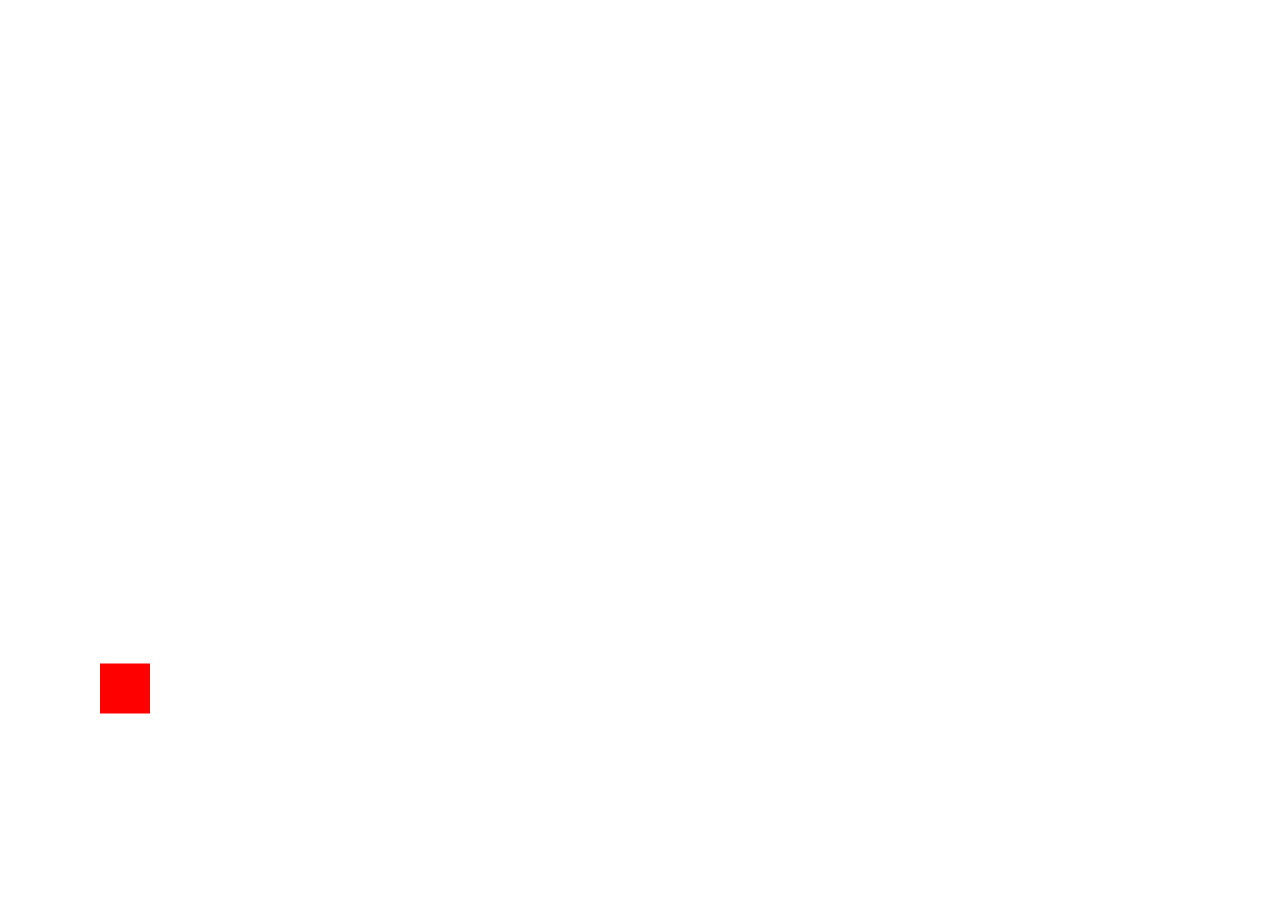
==== index.html @ a4bee180 "first commit" ====
<!DOCTYPE html>
<html lang="en">
<head>
    <meta charset="UTF-8">
    <meta name="viewport" content="width=device-width, initial-scale=1.0">
    <title>Mario clone</title>
    <style>
         body {
            margin: 0px;
         }
    </style>
</head>
<body>
    <canvas></canvas>
    <script src="index.js"></script>
</body>
</html>
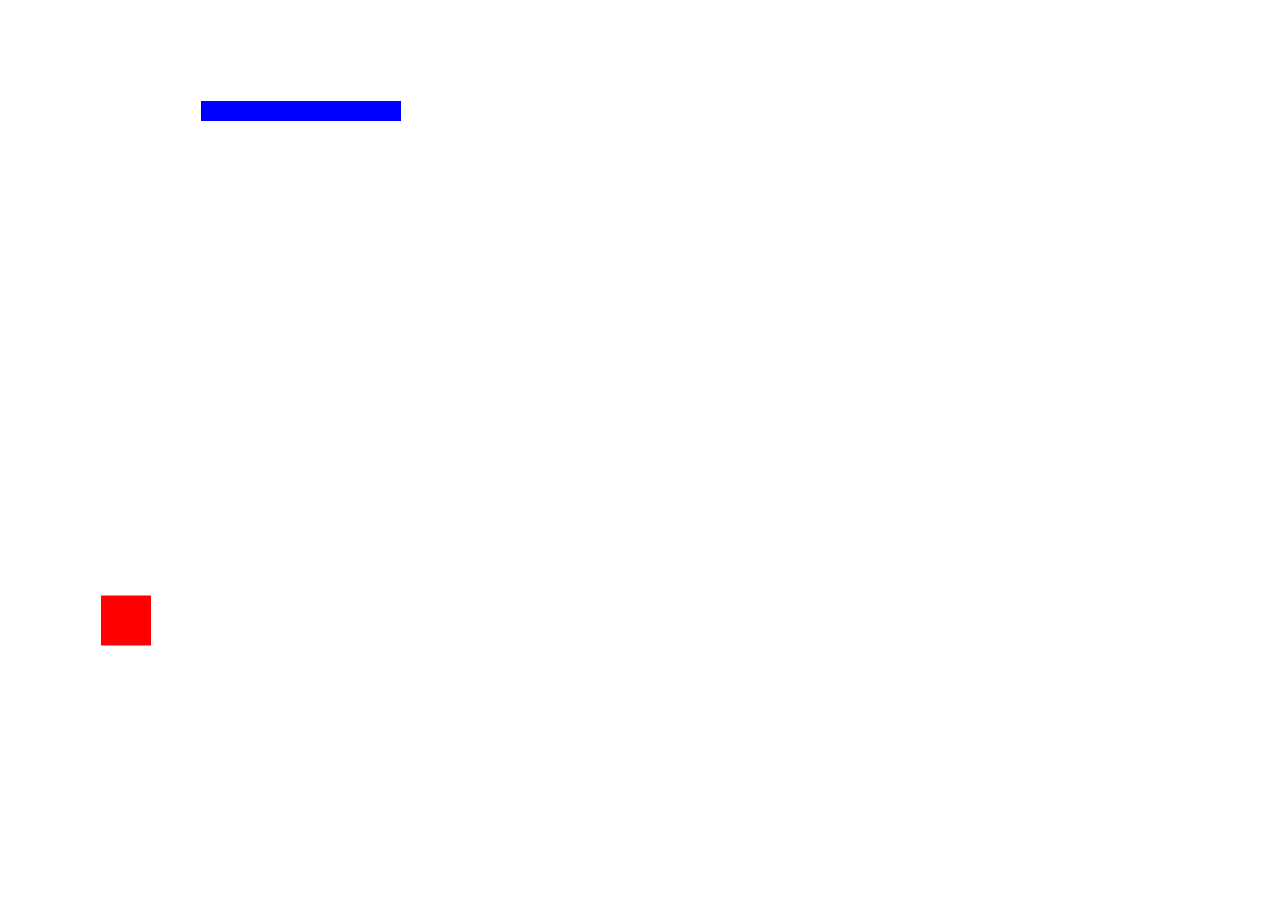
==== commit 371d2c2c: "Platform collision and css" ====
--- a/index.html
+++ b/index.html
@@ -4,14 +4,10 @@
     <meta charset="UTF-8">
     <meta name="viewport" content="width=device-width, initial-scale=1.0">
     <title>Mario clone</title>
-    <style>
-         body {
-            margin: 0px;
-         }
-    </style>
+    <link rel="stylesheet" href="index.css">
 </head>
 <body>
     <canvas></canvas>
     <script src="index.js"></script>
 </body>
-</html>+</html>
--- a/index.css
+++ b/index.css
@@ -0,0 +1,4 @@
+body {
+    margin: 1px;
+    overflow: hidden;
+}
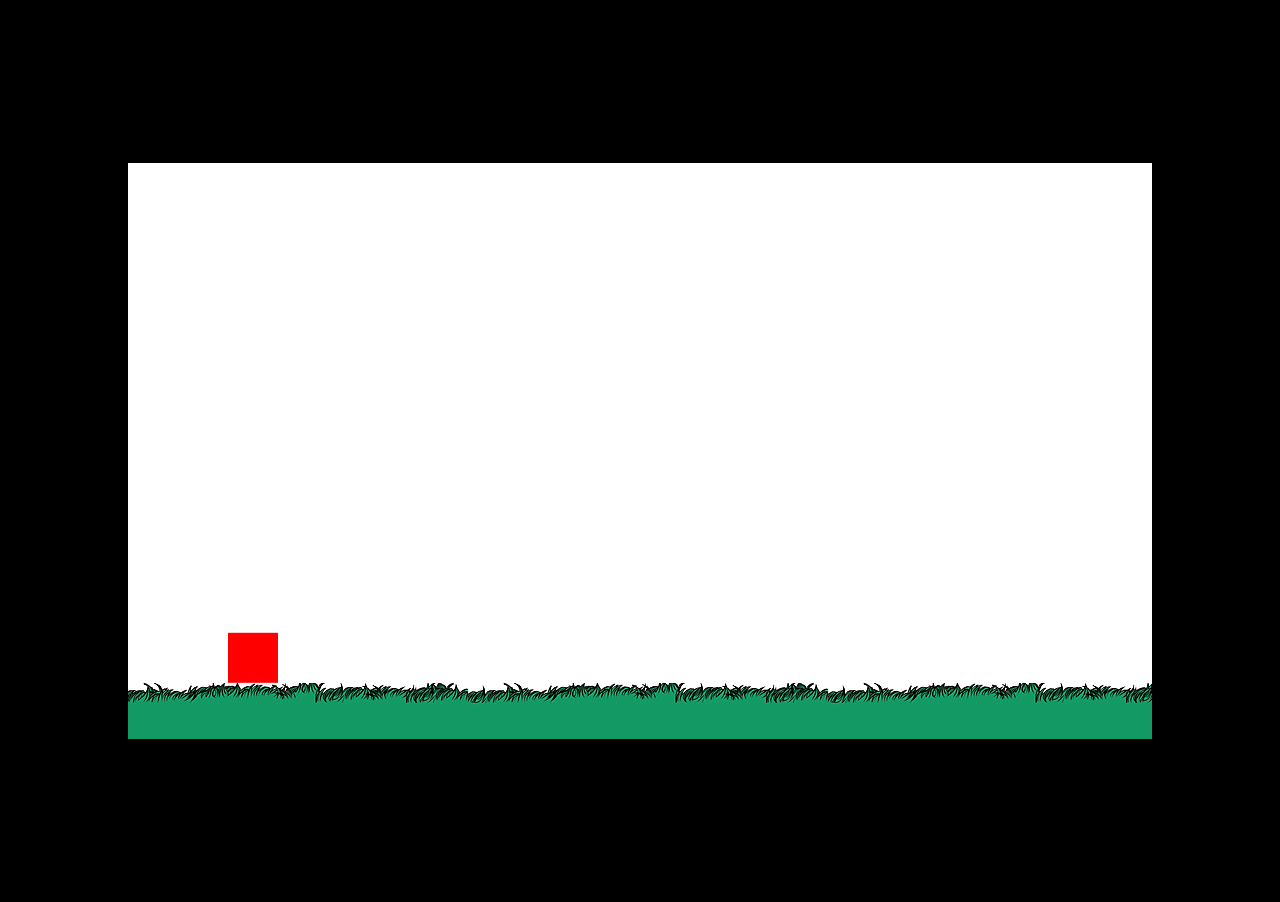
==== commit 4e038128: "Commit notturno" ====
--- a/index.html
+++ b/index.html
@@ -8,6 +8,6 @@
 </head>
 <body>
     <canvas></canvas>
-    <script src="index.js"></script>
+    <script src="index.js" type="module"></script>
 </body>
 </html>
--- a/index.css
+++ b/index.css
@@ -1,4 +1,13 @@
 body {
     margin: 1px;
     overflow: hidden;
+    background-color: black;
+    display: flex;
+    justify-content: center;
+    align-items: center;
+    min-width: 100vh;
+    min-height: 100vh;
 }
+canvas{
+    background-color: white;
+}
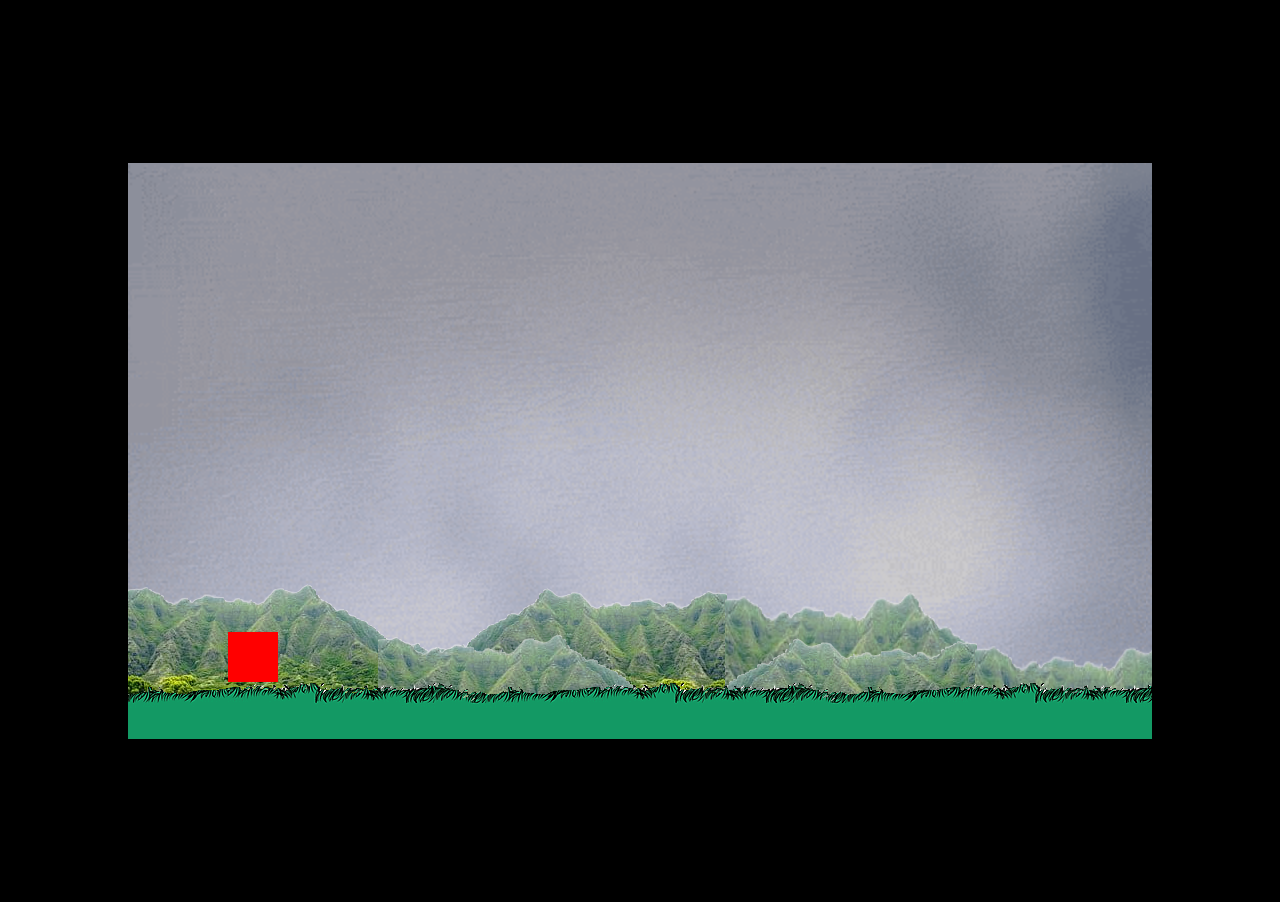
==== commit edc110fa: "Sempre Svegli sul codice" ====
--- a/index.html
+++ b/index.html
@@ -4,10 +4,11 @@
     <meta charset="UTF-8">
     <meta name="viewport" content="width=device-width, initial-scale=1.0">
     <title>Mario clone</title>
-    <link rel="stylesheet" href="index.css">
+    <link rel="stylesheet" href="styles.css">
 </head>
 <body>
-    <canvas></canvas>
+    <canvas id="myCanvas"></canvas>
     <script src="index.js" type="module"></script>
+    <div id="bg"></div>
 </body>
 </html>
--- a/styles.css
+++ b/styles.css
@@ -0,0 +1,26 @@
+body {
+    margin: 1px;
+    overflow: hidden;
+    background-color: black;
+    display: flex;
+    justify-content: center;
+    align-items: center;
+    min-width: 100vh;
+    min-height: 100vh;
+}
+
+canvas {
+    width: 1024px;
+    height: 576px;
+    background-repeat: repeat; 
+    background-size: cover; 
+    z-index: 2;
+}
+#bg {
+    position: fixed;
+    background-image: url('./img/cloud.gif');
+    background-size: cover;
+    background-repeat: repeat;
+    width: 1024px;
+    height: 576px;
+}
